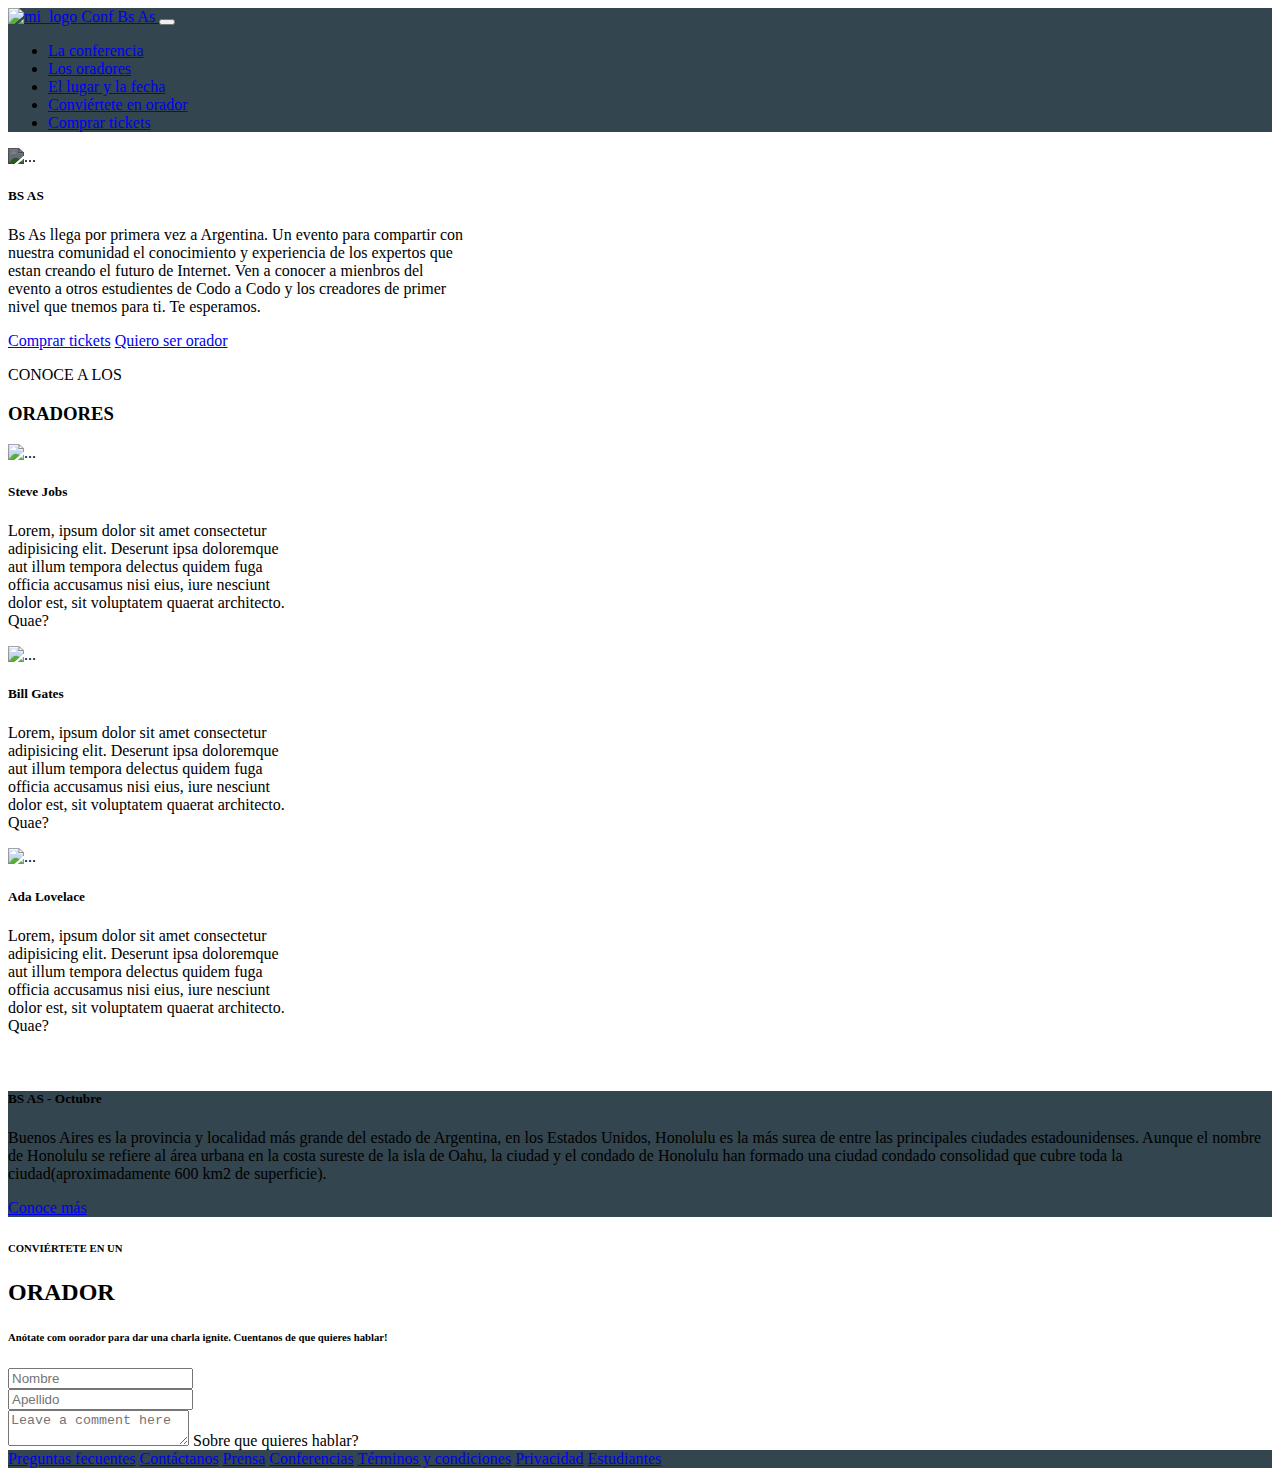
==== index.html @ 2c2df27c "subiendo revision-01" ====
<!DOCTYPE html>
<html lang="en">
<head>
    <meta charset="UTF-8">
    <meta http-equiv="X-UA-Compatible" content="IE=edge">
    <meta name="viewport" content="width=device-width, initial-scale=1.0">
    <title>TP 1 - Integrador: html + css + bootstrap</title>
    <!-- Carga estilos con bootstrap por CDN -->
    <link href="https://cdn.jsdelivr.net/npm/bootstrap@5.3.0-alpha3/dist/css/bootstrap.min.css" rel="stylesheet" integrity="sha384-KK94CHFLLe+nY2dmCWGMq91rCGa5gtU4mk92HdvYe+M/SXH301p5ILy+dN9+nJOZ" crossorigin="anonymous">

    
    <!-- Carga estilos css personalizados -->
    <!-- <link rel="stylesheet" href="css/style.css"> -->
</head>
<body>
    
    <!-- Inicio Navbar -->
    <div class="container">
        <div class="row">
            <div class="col-md-12">
               

                <nav class="navbar navbar-expand-lg" style="background-color: #33454e;">
                    <div class="container-fluid">
            
                         
                        <a class="navbar-brand text-light" href="#">
                            <img width="90" src="img/codoacodo.png" alt="mi_logo">
                            Conf Bs As
                        </a>
            
                         <!-- Inicio Boton hamburguesa responsive -->
                        <button class="navbar-toggler" type="button" data-bs-toggle="collapse" data-bs-target="#navbarSupportedContent" aria-controls="navbarSupportedContent" aria-expanded="false" aria-label="Toggle navigation">
                            <span class="navbar-toggler-icon"></span>
                        </button>
                        <!-- Fin Boton hamburguesa resposive -->
                        
                        <div class="collapse navbar-collapse justify-content-end" id="navbarSupportedContent">
                            
                            <ul class="nav ">
                            
                                <li class="nav-item">
                                    <a class="nav-link text-light" href="#">La conferencia</a>
                                </li>
                            
                                <li class="nav-item">
                                    <a class="nav-link text-light" href="#">Los oradores</a>
                                </li>
                            
                                <li class="nav-item">
                                    <a class="nav-link text-light" href="#">El lugar y la fecha</a>
                                </li>
                            
                                <li class="nav-item">
                                    <a class="nav-link text-light" href="#"">Conviértete en orador</a>
                                </li>
            
                                <li class="nav-item">
                                    <a class="nav-link text-success" href="#">Comprar tickets</a>
                                </li>
                            </ul>
            
                        </div>
                    </div>
                </nav>
    
            </div>
            
        </div>
        
    </div>
    <!-- Fin Navbar -->
    
    <header>
        

        <!-- INICIO IMAGEN AYSA -->
        <div class="container">
            
            <div class="row ">

                    <div class="col-md-12 ">
                        <div class="card text-bg-dark">
                            <img src="img/ba1.jpg" class="img-fluid" style="filter: brightness(50%)" alt="...">
                            
                        
                        
            
                            <div class="card-img-overlay d-flex align-items-center justify-content-end text-end">
                                    
                                
                                    <div>

                                        <h5 class="card-title">BS AS</h5>
                                        <p >
                                            Bs As llega por primera vez a Argentina. Un evento para compartir con<br> nuestra comunidad el conocimiento y experiencia de los expertos que<br> estan creando el futuro de Internet. Ven a conocer a mienbros del<br> evento a otros estudientes de Codo a Codo y los creadores de primer <br> nivel que tnemos para ti. Te esperamos.
                                        </p>
                                        <a href="#" class="btn btn-success">Comprar tickets</a>
                                        <a href="#" class="btn btn-outline-light">Quiero ser orador</a>  
            
                                      
                                      
                                
                                    </div>
                                
                            
                            </div>
                        </div>
                    </div>
            </div>
        </div>
        <!-- FIN IMAGEN AYSA -->



        <!-- INICIO ORADORES -->
        <div class="container">

            <div class="row m-3">
                <div class="text-center">
                    <p>CONOCE A LOS</p>
                    <h3>ORADORES</h3>
                </div>
                
                <div class="col-md-4 d-flex justify-content-center">
                    <div class="card " style="width: 18rem;">
                        <img src="img/steve.jpg" class="card-img-top" alt="...">
                        <div class="card-body">
                                
                            <!-- <button type="button " class="btn btn-warning">
                                <span class="badge badge-warning">JavaScript</span>
                            </button>

                            <button type="button" class="btn btn-info">
                                <span class="badge badge-info">React</span>
                            </button> -->



                            <h5 class="card-title">Steve Jobs</h5>
                            <p class="card-text">Lorem, ipsum dolor sit amet consectetur adipisicing elit. Deserunt ipsa doloremque aut illum tempora delectus quidem fuga officia accusamus nisi eius, iure nesciunt dolor est, sit voluptatem quaerat architecto. Quae?</p>
                        </div>
                    </div>

                </div>

                <div class="col-md-4 d-flex justify-content-center">
                    <div class="card" style="width: 18rem;">
                        <img src="img/bill.jpg" class="card-img-top" alt="...">
                        <div class="card-body">
                            <h5 class="card-title">Bill Gates</h5>
                            <p class="card-text">Lorem, ipsum dolor sit amet consectetur adipisicing elit. Deserunt ipsa doloremque aut illum tempora delectus quidem fuga officia accusamus nisi eius, iure nesciunt dolor est, sit voluptatem quaerat architecto. Quae?</p>
                        </div>
                    </div>

                </div>

                <div class="col-md-4 d-flex justify-content-center">
                    <div class="card" style="width: 18rem;">
                        <img src="img/ada.jpeg" class="card-img-top " alt="...">
                        <div class="card-body">
                            <h5 class="card-title">Ada Lovelace</h5>
                            <p class="card-text">Lorem, ipsum dolor sit amet consectetur adipisicing elit. Deserunt ipsa doloremque aut illum tempora delectus quidem fuga officia accusamus nisi eius, iure nesciunt dolor est, sit voluptatem quaerat architecto. Quae?</p>
                        </div>
                    </div>
                </div>
                


            </div>

        </div>
        <!-- FIN ORADORES -->


        <!-- IMAGEN HONOLULU -->
        <div class="container">

            <div class="row m-2">
                <div class="col-md-6">
                    <img class="img-fluid" src="img/honolulu.jpg" alt="">
                </div>
                
                <div class="col-md-6 text-white" style="background-color: #33454e;">
                    
                        
                            <h5 class=""> <strong>BS AS - Octubre</strong> </h5>
                            <p class="">
                                Buenos Aires es la provincia y localidad más grande del estado de Argentina, en los Estados Unidos, Honolulu es la más surea de entre las principales ciudades estadounidenses. Aunque el nombre de Honolulu se refiere al área urbana en la costa sureste de la isla de Oahu, la ciudad y el condado de Honolulu han formado una ciudad condado consolidad que cubre toda la ciudad(aproximadamente 600 km2 de superficie).
                            </p>
                          
                            <a href="#" class="btn btn-outline-light">Conoce más</a> 
                        
                    
                </div>
            </div>

        </div>
        <!-- FIN IMAGEN HONOLULU -->

        <!-- FORMULARIO -->
        <div class="container">
            <div class="row m-4 ">

                <div class="col-md-12 text-center">
                    <h6>CONVIÉRTETE EN UN</h6>
                    <h2>ORADOR</h2>
                    <h6>Anótate com oorador para dar una charla ignite. Cuentanos de que quieres hablar!</h6>
                </div>
                        
                    
                <div class="col-md-6">
                    <form class="justify-content-center d-flex">
                       
                          <div class="col">
                            <input type="text" class="form-control" placeholder="Nombre">
                          </div>
                          
                    
                        </form>
                    
                      
                </div>
                <div class="col-md-6">
                    <form class="justify-content-center d-flex ">
                       
                          <div class="col">
                            <input type="text" class="form-control" placeholder="Apellido">
                          </div>
                            
                    </form>
                    
                      
                </div>
            
                <div class="col-md-12 m-3">
                    <div class="form-floating justify-content-center d-flex">
                        <textarea class="form-control" placeholder="Leave a comment here" id="floatingTextarea"></textarea>
                        <label for="floatingTextarea">Sobre que quieres hablar?</label>
                      </div>
                </div>

            </div>

        </div>
        <!-- FIN FORMULARIO -->
    </header>
    
    <!-- FOOTER -->
    <div class="container">
            
        <div class="row p-4" style="background-color: #33454e;">
            <div class="col">
                    
                <div class="d-flex justify-content-around">
                <a class="text-light text-decoration-none" href="#">Preguntas fecuentes</a>
                <a class="text-light text-decoration-none" href="#">Contáctanos</a>
                <a class="text-light text-decoration-none" href="#">Prensa</a>
                <a class="text-light text-decoration-none" href="#">Conferencias</a>
                <a class="text-light text-decoration-none" href="#">Términos y condiciones</a>
                <a class="text-light text-decoration-none" href="#">Privacidad</a>
                <a class="text-light text-decoration-none" href="#">Estudiantes</a>
                </div>
                





            </div>  
                                       
            
        </div>
    </div>

    
    <!-- FIN FOOTER -->

<!-- Carga javascrip con bootstrap -->
<script src="https://cdn.jsdelivr.net/npm/bootstrap@5.3.0-alpha3/dist/js/bootstrap.bundle.min.js" integrity="sha384-ENjdO4Dr2bkBIFxQpeoTz1HIcje39Wm4jDKdf19U8gI4ddQ3GYNS7NTKfAdVQSZe" crossorigin="anonymous"></script>

</body>
</html>
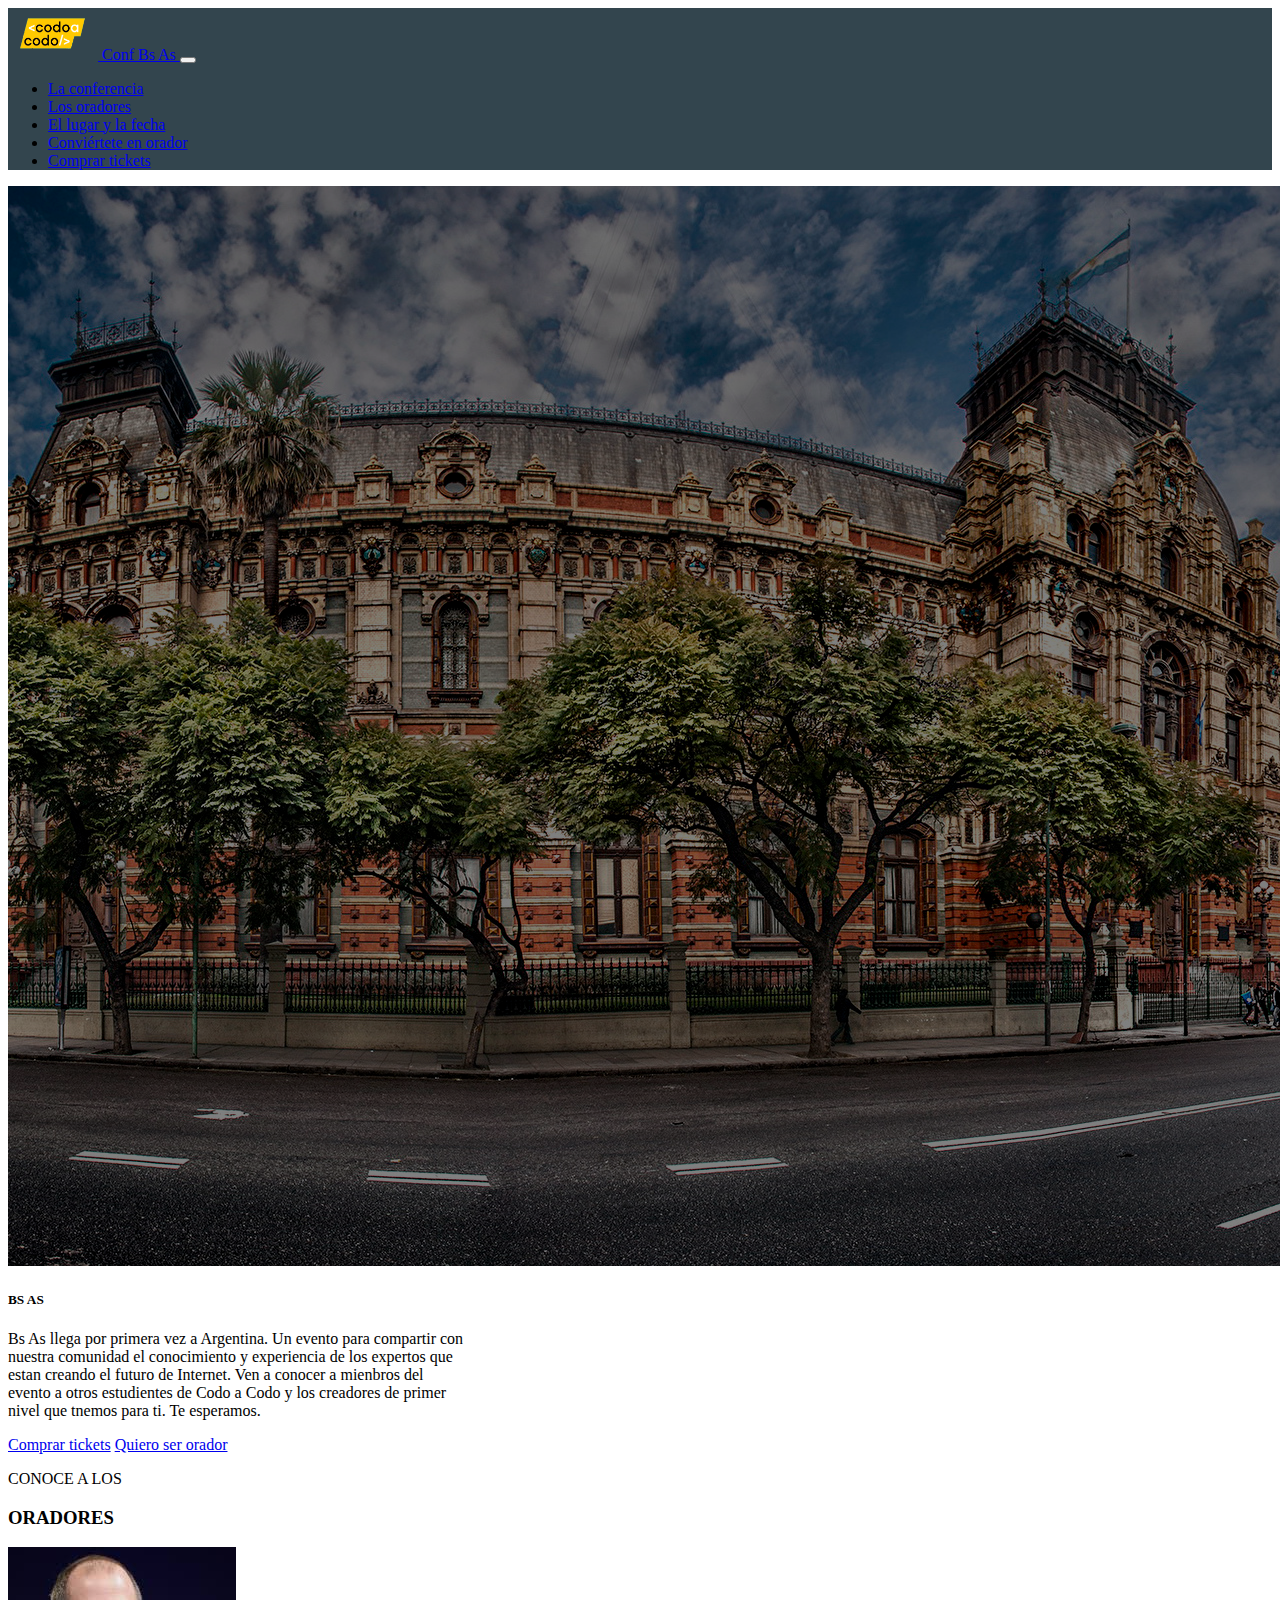
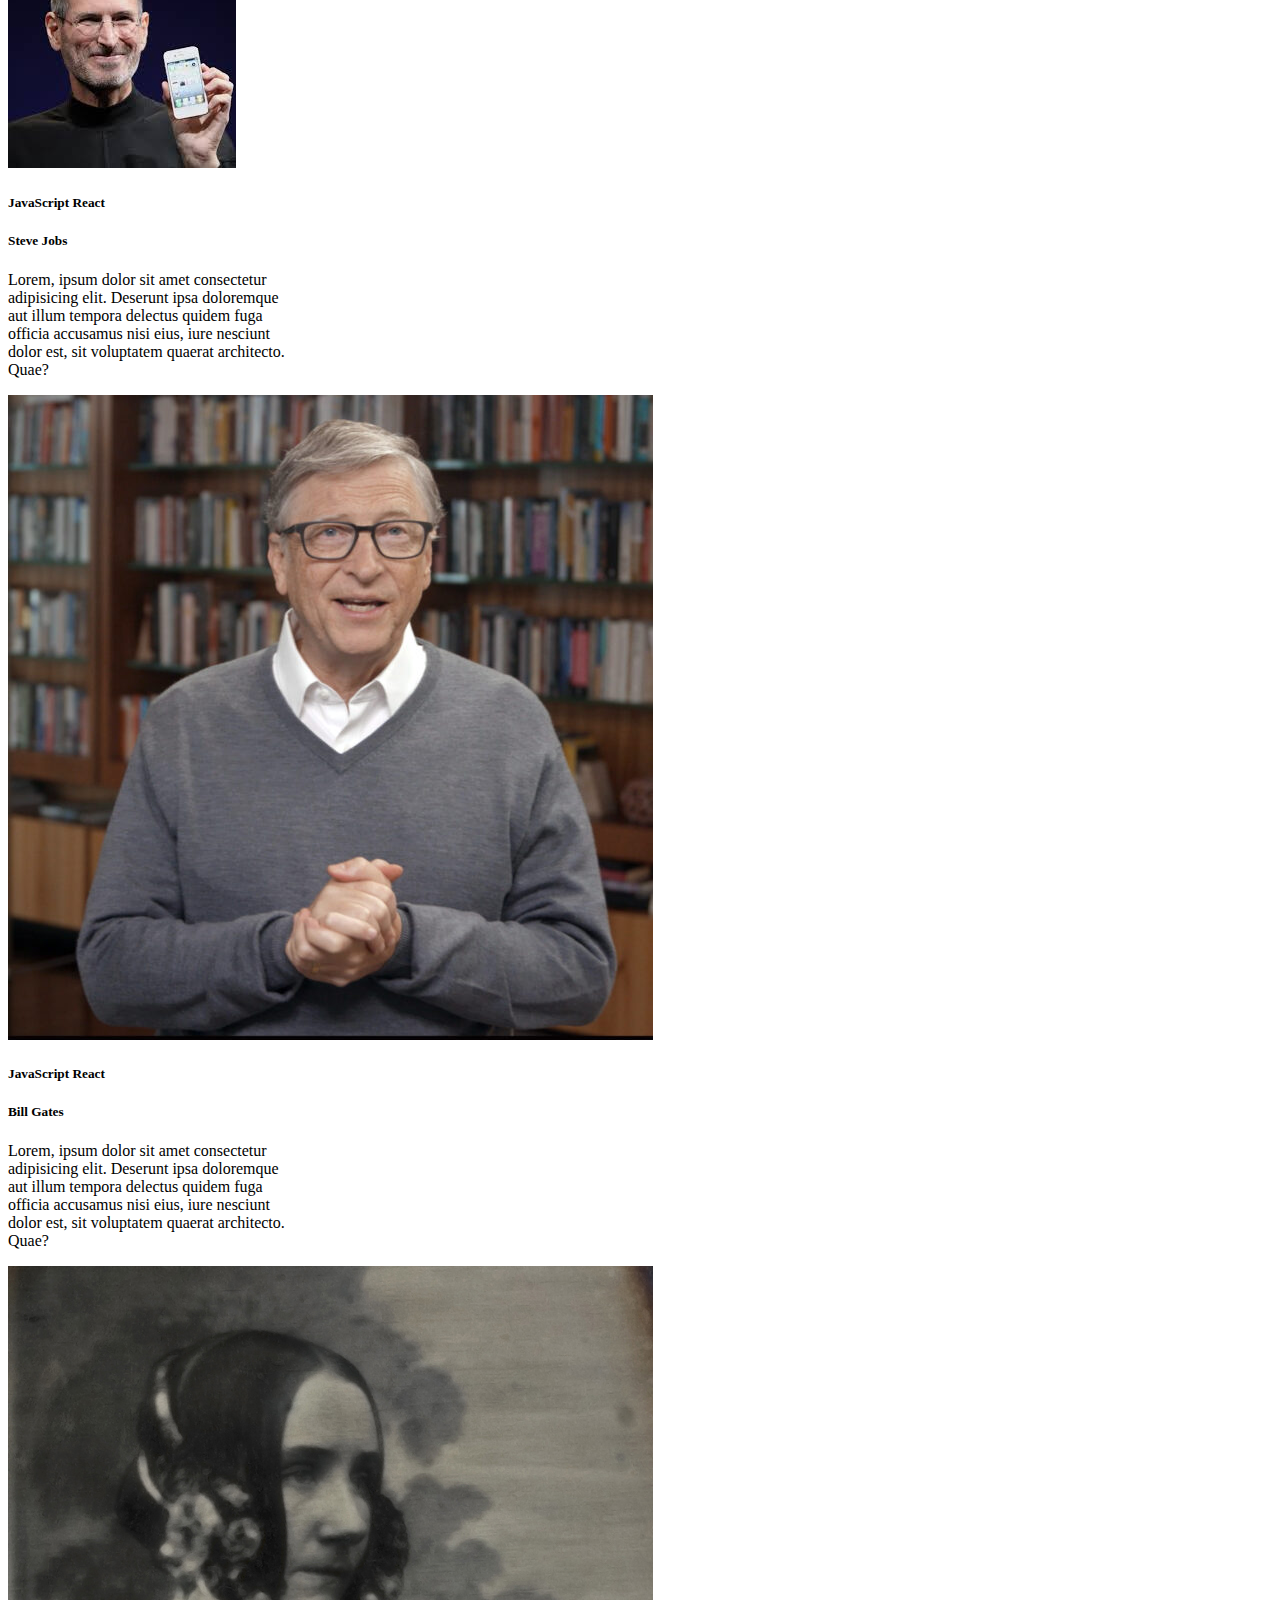
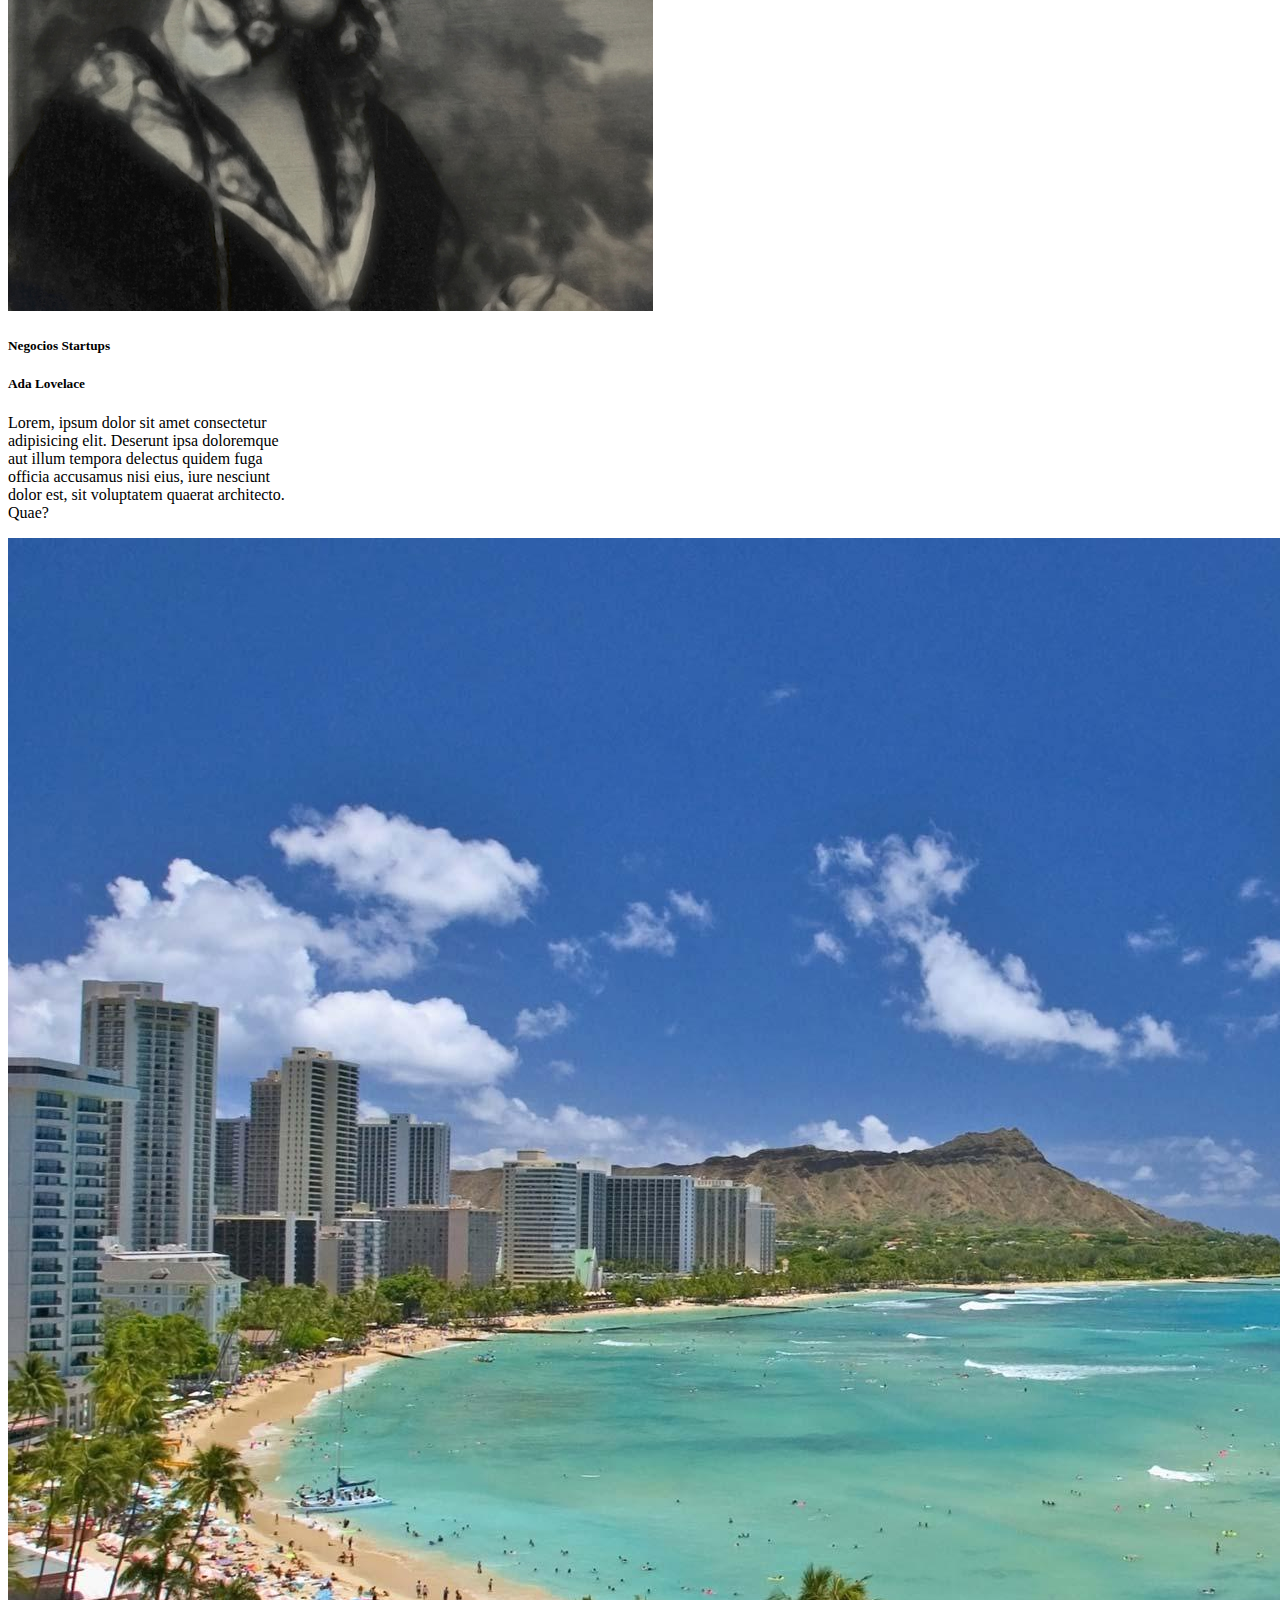
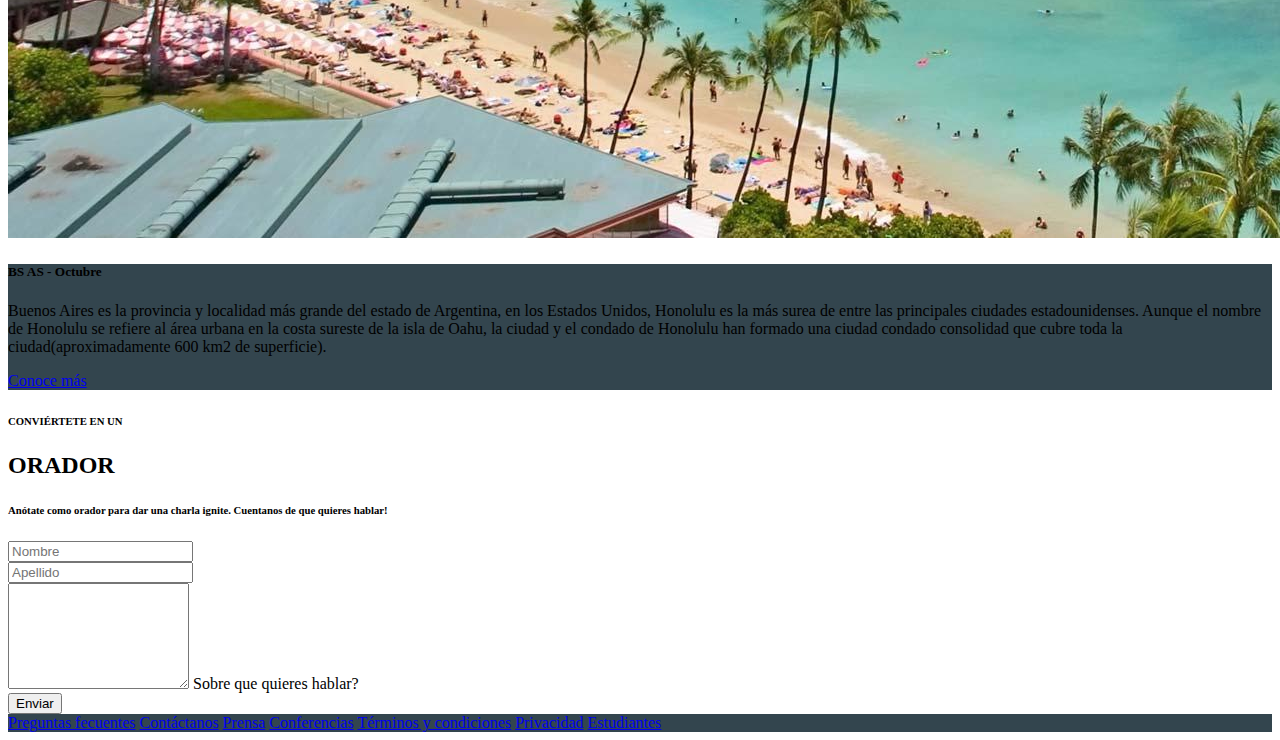
==== commit aead1140: "agregado de botones" ====
--- a/index.html
+++ b/index.html
@@ -80,7 +80,7 @@
             <div class="row ">
 
                     <div class="col-md-12 ">
-                        <div class="card text-bg-dark">
+                        <div class="card text-bg-dark rounded-0">
                             <img src="img/ba1.jpg" class="img-fluid" style="filter: brightness(50%)" alt="...">
                             
                         
@@ -126,17 +126,10 @@
                     <div class="card " style="width: 18rem;">
                         <img src="img/steve.jpg" class="card-img-top" alt="...">
                         <div class="card-body">
-                                
-                            <!-- <button type="button " class="btn btn-warning">
-                                <span class="badge badge-warning">JavaScript</span>
-                            </button>
-
-                            <button type="button" class="btn btn-info">
-                                <span class="badge badge-info">React</span>
-                            </button> -->
-
-
-
+                            <h5 class="text-start">
+                                <span class="badge text-bg-warning">JavaScript</span>
+                                <span class="badge text-bg-primary">React</span>
+                            </h5> 
                             <h5 class="card-title">Steve Jobs</h5>
                             <p class="card-text">Lorem, ipsum dolor sit amet consectetur adipisicing elit. Deserunt ipsa doloremque aut illum tempora delectus quidem fuga officia accusamus nisi eius, iure nesciunt dolor est, sit voluptatem quaerat architecto. Quae?</p>
                         </div>
@@ -148,7 +141,12 @@
                     <div class="card" style="width: 18rem;">
                         <img src="img/bill.jpg" class="card-img-top" alt="...">
                         <div class="card-body">
+                            <h5 class="text-start">
+                                <span class="badge text-bg-warning">JavaScript</span>
+                                <span class="badge text-bg-primary">React</span>
+                            </h5>   
                             <h5 class="card-title">Bill Gates</h5>
+                              
                             <p class="card-text">Lorem, ipsum dolor sit amet consectetur adipisicing elit. Deserunt ipsa doloremque aut illum tempora delectus quidem fuga officia accusamus nisi eius, iure nesciunt dolor est, sit voluptatem quaerat architecto. Quae?</p>
                         </div>
                     </div>
@@ -159,7 +157,12 @@
                     <div class="card" style="width: 18rem;">
                         <img src="img/ada.jpeg" class="card-img-top " alt="...">
                         <div class="card-body">
+                            <h5 class="text-start">
+                                <span class="badge text-bg-secondary">Negocios</span>
+                                <span class="badge text-bg-danger">Startups</span>
+                            </h5>  
                             <h5 class="card-title">Ada Lovelace</h5>
+                            
                             <p class="card-text">Lorem, ipsum dolor sit amet consectetur adipisicing elit. Deserunt ipsa doloremque aut illum tempora delectus quidem fuga officia accusamus nisi eius, iure nesciunt dolor est, sit voluptatem quaerat architecto. Quae?</p>
                         </div>
                     </div>
@@ -176,16 +179,17 @@
         <!-- IMAGEN HONOLULU -->
         <div class="container">
 
-            <div class="row m-2">
+            <div class="row mt-2">
+                
                 <div class="col-md-6">
-                    <img class="img-fluid" src="img/honolulu.jpg" alt="">
+                    <img class="img-fluid" src="img/honolulu.jpg" alt="imagen de playa">
                 </div>
                 
                 <div class="col-md-6 text-white" style="background-color: #33454e;">
                     
                         
                             <h5 class=""> <strong>BS AS - Octubre</strong> </h5>
-                            <p class="">
+                            <p class="text-justify">
                                 Buenos Aires es la provincia y localidad más grande del estado de Argentina, en los Estados Unidos, Honolulu es la más surea de entre las principales ciudades estadounidenses. Aunque el nombre de Honolulu se refiere al área urbana en la costa sureste de la isla de Oahu, la ciudad y el condado de Honolulu han formado una ciudad condado consolidad que cubre toda la ciudad(aproximadamente 600 km2 de superficie).
                             </p>
                           
@@ -205,7 +209,7 @@
                 <div class="col-md-12 text-center">
                     <h6>CONVIÉRTETE EN UN</h6>
                     <h2>ORADOR</h2>
-                    <h6>Anótate com oorador para dar una charla ignite. Cuentanos de que quieres hablar!</h6>
+                    <h6>Anótate como orador para dar una charla ignite. Cuentanos de que quieres hablar!</h6>
                 </div>
                         
                     
@@ -233,11 +237,14 @@
                       
                 </div>
             
-                <div class="col-md-12 m-3">
+                <div class="col-md-12 mt-3">
                     <div class="form-floating justify-content-center d-flex">
-                        <textarea class="form-control" placeholder="Leave a comment here" id="floatingTextarea"></textarea>
+                        <textarea class="form-control" placeholder="Leave a comment here" id="floatingTextarea" style="height:100px">  </textarea>
                         <label for="floatingTextarea">Sobre que quieres hablar?</label>
-                      </div>
+                    </div>
+                    <div class="d-grid gap-2 mt-3">
+                        <button class="btn btn-warning" type="button">Enviar</button>
+                    </div>
                 </div>
 
             </div>
--- a/css/style.css
+++ b/css/style.css
@@ -0,0 +1,11 @@
+
+/*
+.bg-opaco{
+    background-color: #33454e; //color de fondo navbar
+}
+
+
+.oscurecer{
+    filter: brightness(50%)
+}
+*/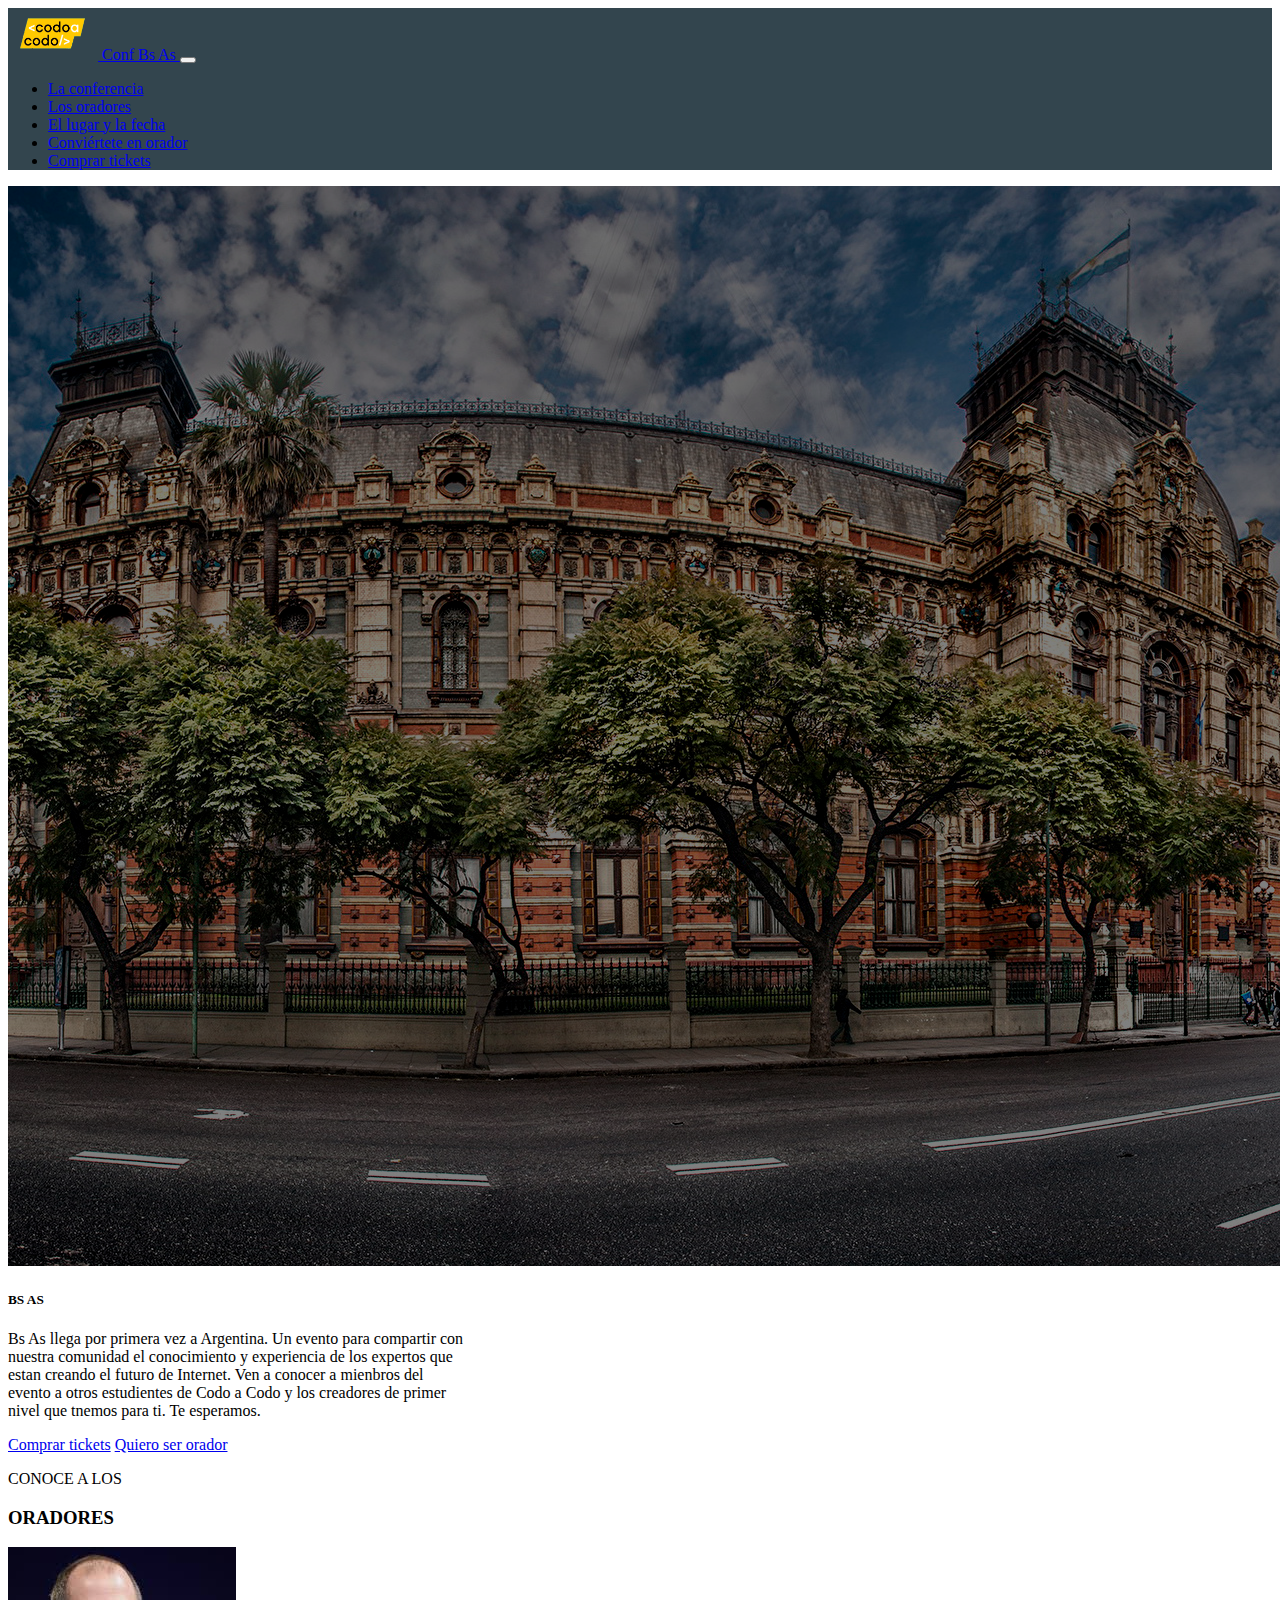
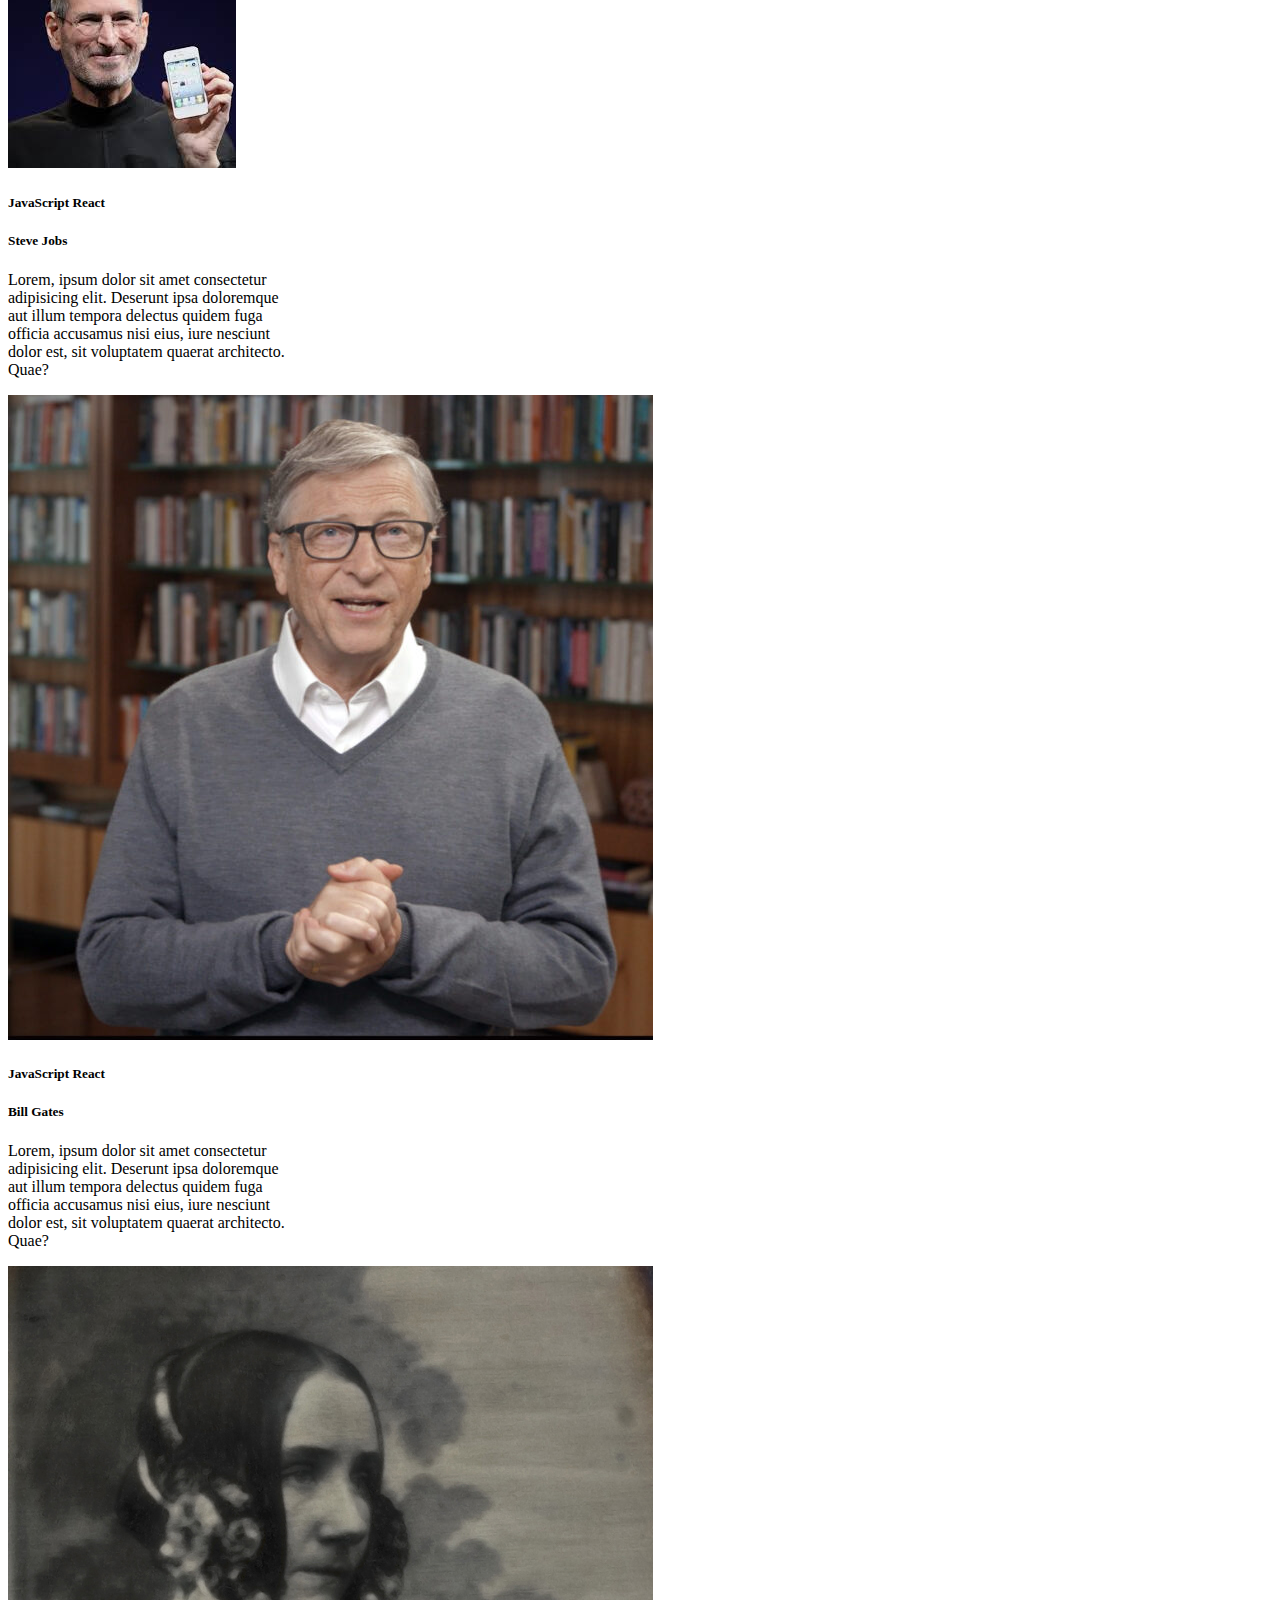
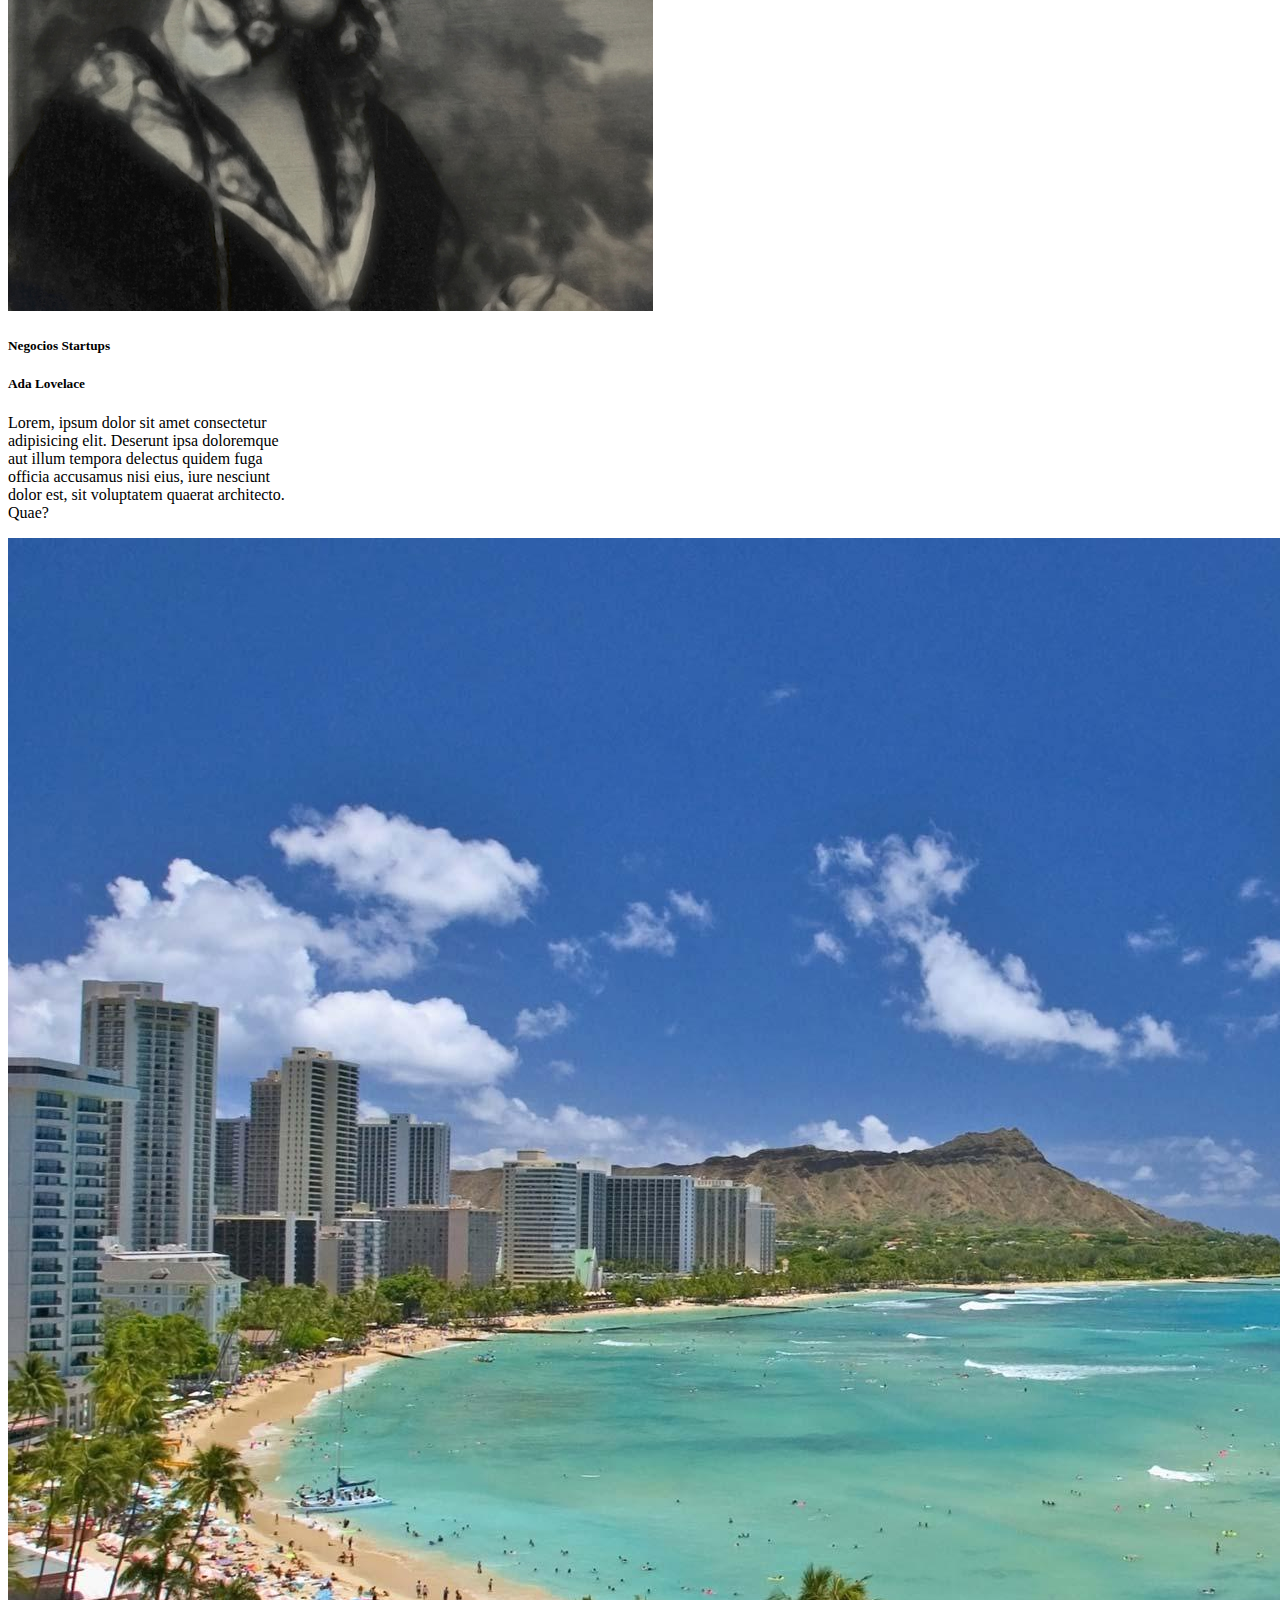
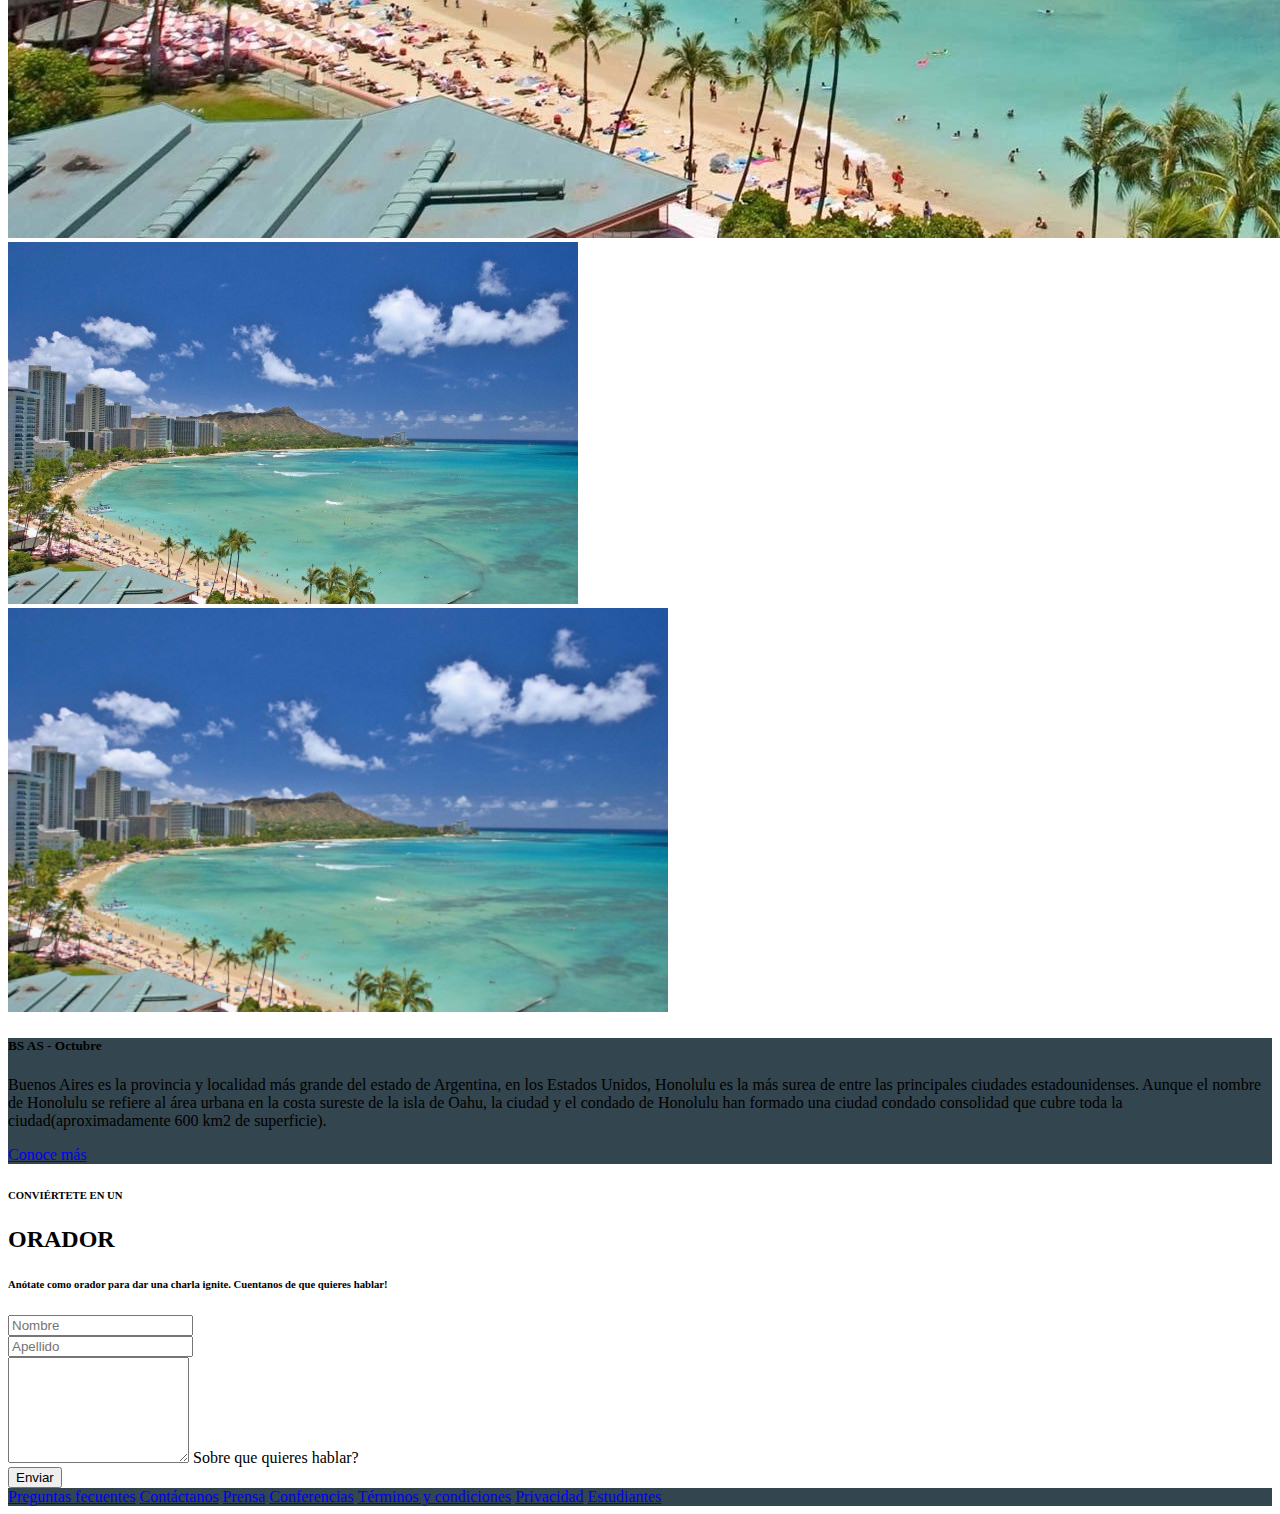
==== commit f442393a: "Add files via upload" ====
--- a/index.html
+++ b/index.html
@@ -4,10 +4,10 @@
     <meta charset="UTF-8">
     <meta http-equiv="X-UA-Compatible" content="IE=edge">
     <meta name="viewport" content="width=device-width, initial-scale=1.0">
-    <title>TP 1 - Integrador: html + css + bootstrap</title>
+    <title>TP 1 - Integrador 1.</title>
+
     <!-- Carga estilos con bootstrap por CDN -->
     <link href="https://cdn.jsdelivr.net/npm/bootstrap@5.3.0-alpha3/dist/css/bootstrap.min.css" rel="stylesheet" integrity="sha384-KK94CHFLLe+nY2dmCWGMq91rCGa5gtU4mk92HdvYe+M/SXH301p5ILy+dN9+nJOZ" crossorigin="anonymous">
-
     
     <!-- Carga estilos css personalizados -->
     <!-- <link rel="stylesheet" href="css/style.css"> -->
@@ -56,7 +56,7 @@
                                 </li>
             
                                 <li class="nav-item">
-                                    <a class="nav-link text-success" href="#">Comprar tickets</a>
+                                    <a class="nav-link text-success" href="compradetickets.html">Comprar tickets</a>
                                 </li>
                             </ul>
             
@@ -69,11 +69,9 @@
         </div>
         
     </div>
-    <!-- Fin Navbar -->
-    
-    <header>
-        
-
+     <!-- Fin Navbar -->
+    
+     <header>
         <!-- INICIO IMAGEN AYSA -->
         <div class="container">
             
@@ -95,7 +93,7 @@
                                         <p >
                                             Bs As llega por primera vez a Argentina. Un evento para compartir con<br> nuestra comunidad el conocimiento y experiencia de los expertos que<br> estan creando el futuro de Internet. Ven a conocer a mienbros del<br> evento a otros estudientes de Codo a Codo y los creadores de primer <br> nivel que tnemos para ti. Te esperamos.
                                         </p>
-                                        <a href="#" class="btn btn-success">Comprar tickets</a>
+                                        <a href="compradetickets.html" class="btn btn-success">Comprar tickets</a>
                                         <a href="#" class="btn btn-outline-light">Quiero ser orador</a>  
             
                                       
@@ -114,15 +112,16 @@
 
 
         <!-- INICIO ORADORES -->
-        <div class="container">
-
-            <div class="row m-3">
+        <div class="container mt-5">
+
+            <div class="row">
                 <div class="text-center">
                     <p>CONOCE A LOS</p>
                     <h3>ORADORES</h3>
                 </div>
-                
-                <div class="col-md-4 d-flex justify-content-center">
+
+                
+                <div class="col d-flex justify-content-center">
                     <div class="card " style="width: 18rem;">
                         <img src="img/steve.jpg" class="card-img-top" alt="...">
                         <div class="card-body">
@@ -137,7 +136,7 @@
 
                 </div>
 
-                <div class="col-md-4 d-flex justify-content-center">
+                <div class="col d-flex justify-content-center">
                     <div class="card" style="width: 18rem;">
                         <img src="img/bill.jpg" class="card-img-top" alt="...">
                         <div class="card-body">
@@ -153,7 +152,7 @@
 
                 </div>
 
-                <div class="col-md-4 d-flex justify-content-center">
+                <div class="col d-flex justify-content-center">
                     <div class="card" style="width: 18rem;">
                         <img src="img/ada.jpeg" class="card-img-top " alt="...">
                         <div class="card-body">
@@ -177,25 +176,38 @@
 
 
         <!-- IMAGEN HONOLULU -->
-        <div class="container">
-
-            <div class="row mt-2">
-                
-                <div class="col-md-6">
-                    <img class="img-fluid" src="img/honolulu.jpg" alt="imagen de playa">
-                </div>
-                
-                <div class="col-md-6 text-white" style="background-color: #33454e;">
-                    
-                        
-                            <h5 class=""> <strong>BS AS - Octubre</strong> </h5>
-                            <p class="text-justify">
-                                Buenos Aires es la provincia y localidad más grande del estado de Argentina, en los Estados Unidos, Honolulu es la más surea de entre las principales ciudades estadounidenses. Aunque el nombre de Honolulu se refiere al área urbana en la costa sureste de la isla de Oahu, la ciudad y el condado de Honolulu han formado una ciudad condado consolidad que cubre toda la ciudad(aproximadamente 600 km2 de superficie).
-                            </p>
-                          
-                            <a href="#" class="btn btn-outline-light">Conoce más</a> 
-                        
-                    
+        <div class="container mt-5">
+
+            <div class="row">
+                
+                <div class="col border p-0">
+
+                    <div id="carouselExampleSlidesOnly" class="carousel slide" data-ride="carousel">
+                        <div class="carousel-inner">
+                          <div class="carousel-item active">
+                            <img class="d-block img-fluid" src="img/honolulu.jpg" alt="First slide">
+                          </div>
+                          <div class="carousel-item">
+                            <img class="d-block img-fluid" src="img/honolulu2.jpg" alt="Second slide">
+                          </div>
+                          <div class="carousel-item">
+                            <img class="d-block img-fluid" src="img/honolulu3.jpg" alt="Third slide">
+                          </div>
+                        </div>
+                      </div>
+
+
+                    <!-- <img class="img-fluid" src="img/honolulu.jpg" alt="imagen de playa"> -->
+                </div>
+            
+                
+                <div class="col text-white p-5" style="background-color: #33454e;">
+                    <h5 class=""> <strong>BS AS - Octubre</strong> </h5>
+                    <p class="text-justify">
+                        Buenos Aires es la provincia y localidad más grande del estado de Argentina, en los Estados Unidos, Honolulu es la más surea de entre las principales ciudades estadounidenses. Aunque el nombre de Honolulu se refiere al área urbana en la costa sureste de la isla de Oahu, la ciudad y el condado de Honolulu han formado una ciudad condado consolidad que cubre toda la ciudad(aproximadamente 600 km2 de superficie).
+                    </p>
+                    <a href="#" class="btn btn-outline-light">Conoce más</a> 
+                                        
                 </div>
             </div>
 
@@ -203,58 +215,72 @@
         <!-- FIN IMAGEN HONOLULU -->
 
         <!-- FORMULARIO -->
-        <div class="container">
-            <div class="row m-4 ">
-
-                <div class="col-md-12 text-center">
+        <div class="container mt-5">
+            <div class="row ">
+
+                <div class="col text-center">
                     <h6>CONVIÉRTETE EN UN</h6>
                     <h2>ORADOR</h2>
                     <h6>Anótate como orador para dar una charla ignite. Cuentanos de que quieres hablar!</h6>
                 </div>
+            </div>
                         
-                    
-                <div class="col-md-6">
-                    <form class="justify-content-center d-flex">
-                       
-                          <div class="col">
-                            <input type="text" class="form-control" placeholder="Nombre">
-                          </div>
-                          
-                    
-                        </form>
+            <div class="row">
+
+                <div class="col-2"></div>
+
+                <div class="col-4">
+                    <div>
+                        <input type="text" class="form-control" placeholder="Nombre">
+                    </div>
+
+                </div>
+
+                <div class="col-4">
+                    <div>
+                        <input type="text" class="form-control" placeholder="Apellido">
+
+                    </div>
+                
+                </div>
+                <div class="col-2"></div>     
+                      
+            </div>
+
+               
                     
                       
-                </div>
-                <div class="col-md-6">
-                    <form class="justify-content-center d-flex ">
-                       
-                          <div class="col">
-                            <input type="text" class="form-control" placeholder="Apellido">
-                          </div>
-                            
-                    </form>
+            
+            <div class="row">
+
+                <!-- Uso 1 columna de margen -->
+                <div class="col-2"></div>
+
+                <!-- Uso 10 columnas de formulario -->
+                <div class="col-8 mt-3">
+                    <div class="form-floating justify-content-center d-flex">
+                            <textarea class="form-control" placeholder="Leave a comment here" id="floatingTextarea" style="height:100px">  </textarea>
+                            <label for="floatingTextarea">Sobre que quieres hablar?</label>
+                    </div>
                     
-                      
-                </div>
-            
-                <div class="col-md-12 mt-3">
-                    <div class="form-floating justify-content-center d-flex">
-                        <textarea class="form-control" placeholder="Leave a comment here" id="floatingTextarea" style="height:100px">  </textarea>
-                        <label for="floatingTextarea">Sobre que quieres hablar?</label>
-                    </div>
-                    <div class="d-grid gap-2 mt-3">
-                        <button class="btn btn-warning" type="button">Enviar</button>
-                    </div>
-                </div>
-
-            </div>
-
-        </div>
-        <!-- FIN FORMULARIO -->
-    </header>
-    
-    <!-- FOOTER -->
-    <div class="container">
+                    <div class="d-grid gap-2 mt-3 ">
+                        <button class="btn btn-success" type="button">Enviar</button>
+                    </div>
+                </div>
+                
+                <!-- Uso 1 columna de margen -->
+                <div class="col-2"></div>
+
+
+            </div>
+                
+              
+        </div>
+     </header>
+    <!-- FIN FORMULARIO -->
+    
+      <!-- FOOTER -->
+     <div class="container mt-5">
             
         <div class="row p-4" style="background-color: #33454e;">
             <div class="col">
